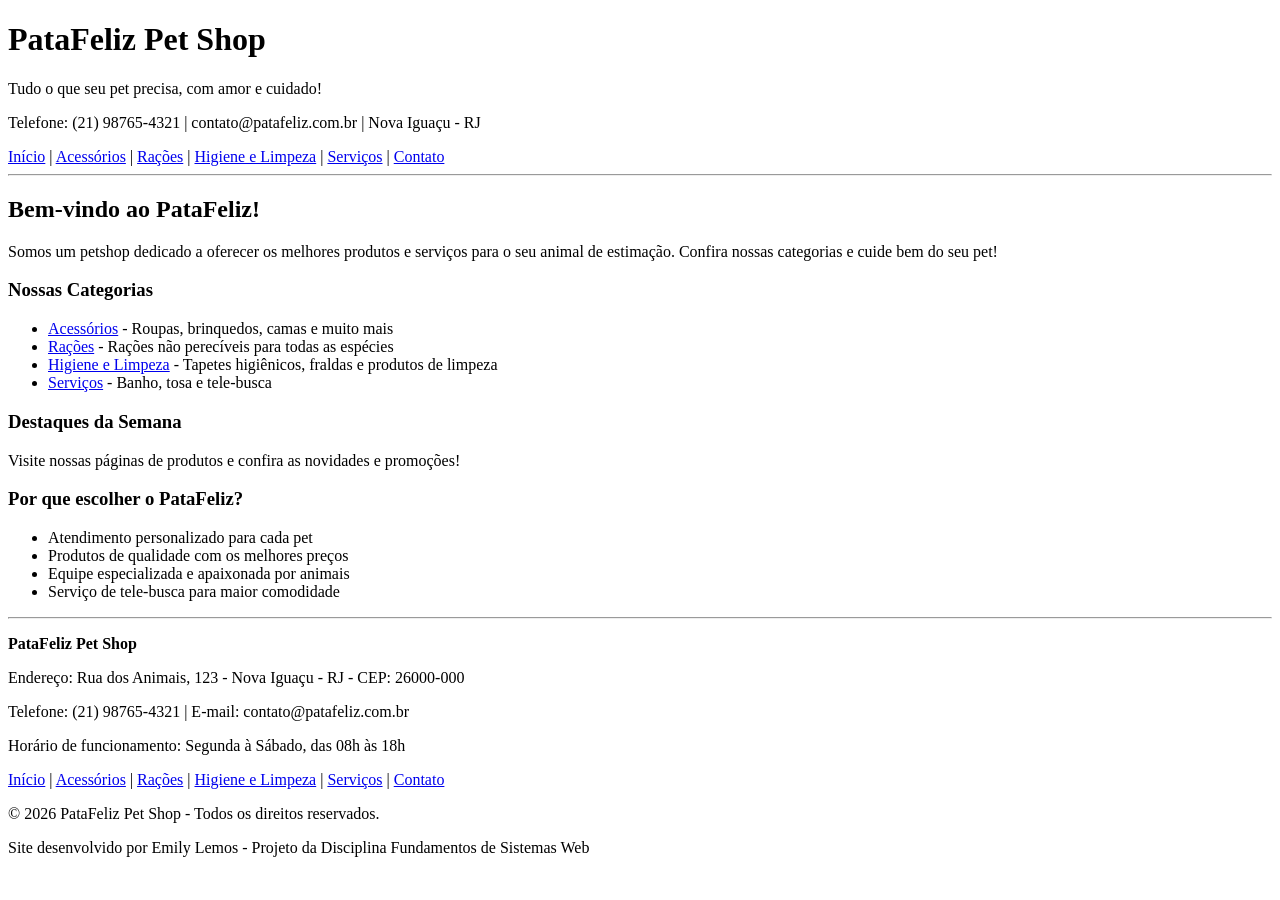
==== index.html @ 2a171f73 "Rename index (1).html to index.html" ====
<!DOCTYPE html>
<html lang="pt-BR">
<head>
  <meta charset="UTF-8">
  <meta name="viewport" content="width=device-width, initial-scale=1.0">
  <title>PataFeliz Pet Shop</title>
</head>
<body>
  <header>
    <h1>PataFeliz Pet Shop</h1>
    <p>Tudo o que seu pet precisa, com amor e cuidado!</p>
    <p>Telefone: (21) 98765-4321 | contato@patafeliz.com.br | Nova Iguaçu - RJ</p>

    <nav>
      <a href="index.html">Início</a> |
      <a href="acessorios.html">Acessórios</a> |
      <a href="racoes.html">Rações</a> |
      <a href="higiene.html">Higiene e Limpeza</a> |
      <a href="servicos.html">Serviços</a> |
      <a href="contato.html">Contato</a>
    </nav>
  </header>

  <hr>

  <main>
    <h2>Bem-vindo ao PataFeliz!</h2>
    <p>
      Somos um petshop dedicado a oferecer os melhores produtos e serviços para o seu animal de estimação.
      Confira nossas categorias e cuide bem do seu pet!
    </p>

    <h3>Nossas Categorias</h3>

    <ul>
      <li><a href="acessorios.html">Acessórios</a> - Roupas, brinquedos, camas e muito mais</li>
      <li><a href="racoes.html">Rações</a> - Rações não perecíveis para todas as espécies</li>
      <li><a href="higiene.html">Higiene e Limpeza</a> - Tapetes higiênicos, fraldas e produtos de limpeza</li>
      <li><a href="servicos.html">Serviços</a> - Banho, tosa e tele-busca</li>
    </ul>

    <h3>Destaques da Semana</h3>
    <p>Visite nossas páginas de produtos e confira as novidades e promoções!</p>

    <h3>Por que escolher o PataFeliz?</h3>
    <ul>
      <li>Atendimento personalizado para cada pet</li>
      <li>Produtos de qualidade com os melhores preços</li>
      <li>Equipe especializada e apaixonada por animais</li>
      <li>Serviço de tele-busca para maior comodidade</li>
    </ul>
  </main>

  <hr>

  <footer>
    <p><strong>PataFeliz Pet Shop</strong></p>
    <p>Endereço: Rua dos Animais, 123 - Nova Iguaçu - RJ - CEP: 26000-000</p>
    <p>Telefone: (21) 98765-4321 | E-mail: contato@patafeliz.com.br</p>
    <p>Horário de funcionamento: Segunda à Sábado, das 08h às 18h</p>
    <nav>
      <a href="index.html">Início</a> |
      <a href="acessorios.html">Acessórios</a> |
      <a href="racoes.html">Rações</a> |
      <a href="higiene.html">Higiene e Limpeza</a> |
      <a href="servicos.html">Serviços</a> |
      <a href="contato.html">Contato</a>
    </nav>
    <p>&copy; 2026 PataFeliz Pet Shop - Todos os direitos reservados.</p>
    <p>Site desenvolvido por Emily Lemos - Projeto da Disciplina Fundamentos de Sistemas Web</p>
  </footer>

</body>
</html>
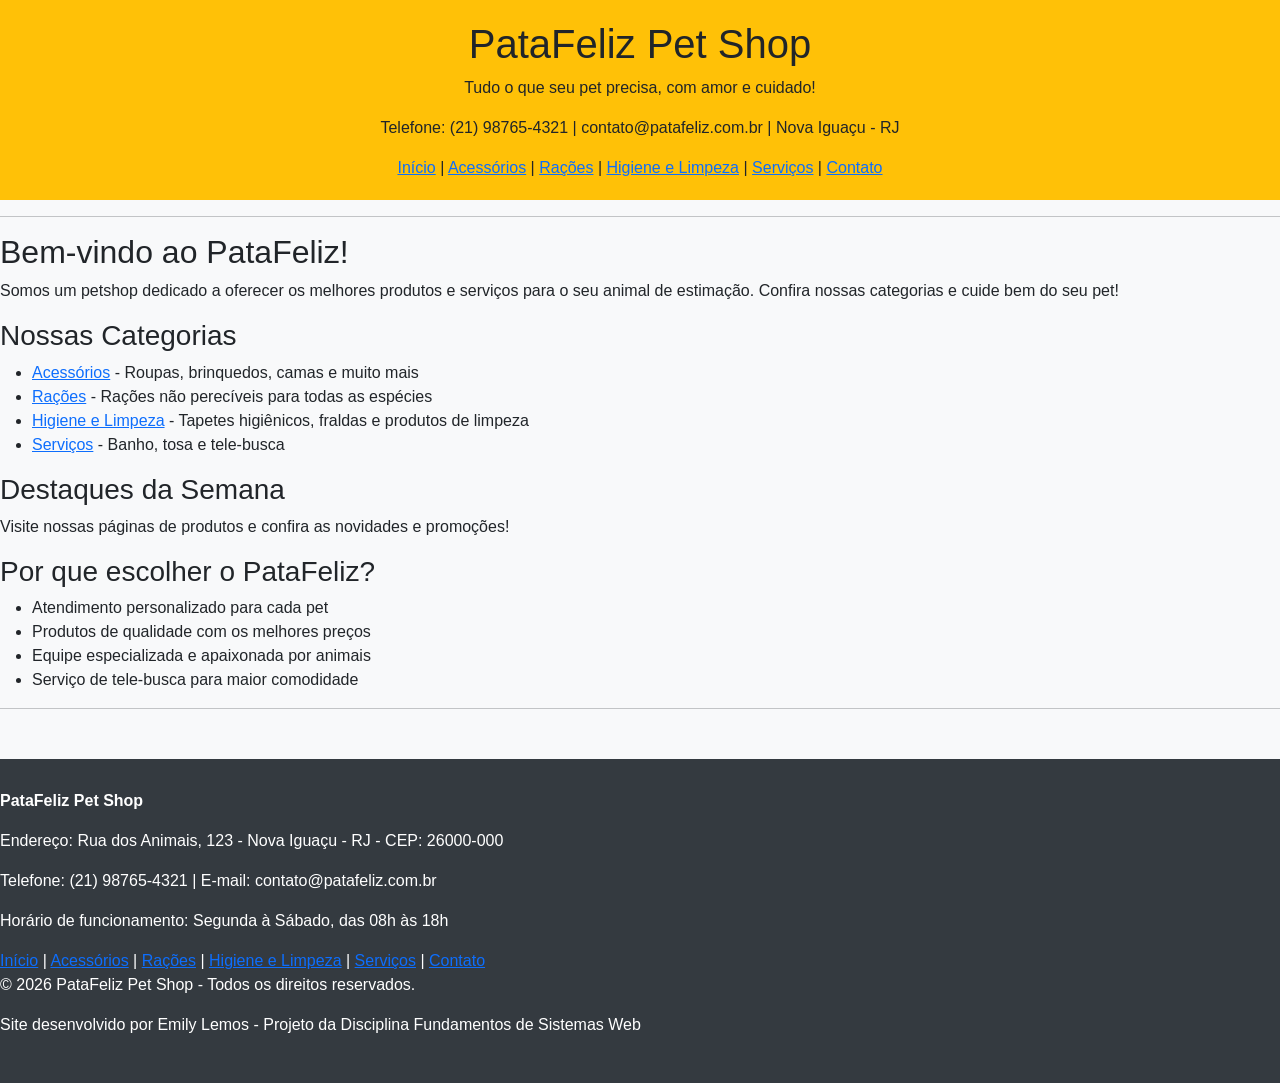
==== commit 895a4bb4: "Add Bootstrap and custom script to index.html" ====
--- a/index.html
+++ b/index.html
@@ -4,6 +4,8 @@
   <meta charset="UTF-8">
   <meta name="viewport" content="width=device-width, initial-scale=1.0">
   <title>PataFeliz Pet Shop</title>
+  <link href="https://cdn.jsdelivr.net/npm/bootstrap@5.3.0/dist/css/bootstrap.min.css" rel="stylesheet">
+  <link rel="stylesheet" href="style.css">
 </head>
 <body>
   <header>
@@ -69,6 +71,7 @@
     <p>&copy; 2026 PataFeliz Pet Shop - Todos os direitos reservados.</p>
     <p>Site desenvolvido por Emily Lemos - Projeto da Disciplina Fundamentos de Sistemas Web</p>
   </footer>
-
+ <script src="https://cdn.jsdelivr.net/npm/bootstrap@5.3.0/dist/js/bootstrap.bundle.min.js"></script>
+    <script src="script.js"></script>
 </body>
 </html>
--- a/style.css
+++ b/style.css
@@ -0,0 +1,37 @@
+/* Estilos personalizados para o PataFeliz Petshop */
+body {
+    font-family: 'Segoe UI', Tahoma, Geneva, Verdana, sans-serif;
+    background-color: #f8f9fa;
+}
+
+header {
+    background-color: #ffc107; /* Amarelo Pet */
+    padding: 20px 0;
+    text-align: center;
+}
+
+.navbar {
+    margin-bottom: 20px;
+}
+
+.card-img-top {
+    height: 200px;
+    object-fit: cover;
+}
+
+footer {
+    background-color: #343a40;
+    color: white;
+    padding: 30px 0;
+    margin-top: 50px;
+}
+
+.carousel-item img {
+    height: 400px;
+    object-fit: cover;
+}
+
+/* Acessibilidade: Foco visível */
+a:focus, button:focus {
+    outline: 3px solid #ffc107;
+}
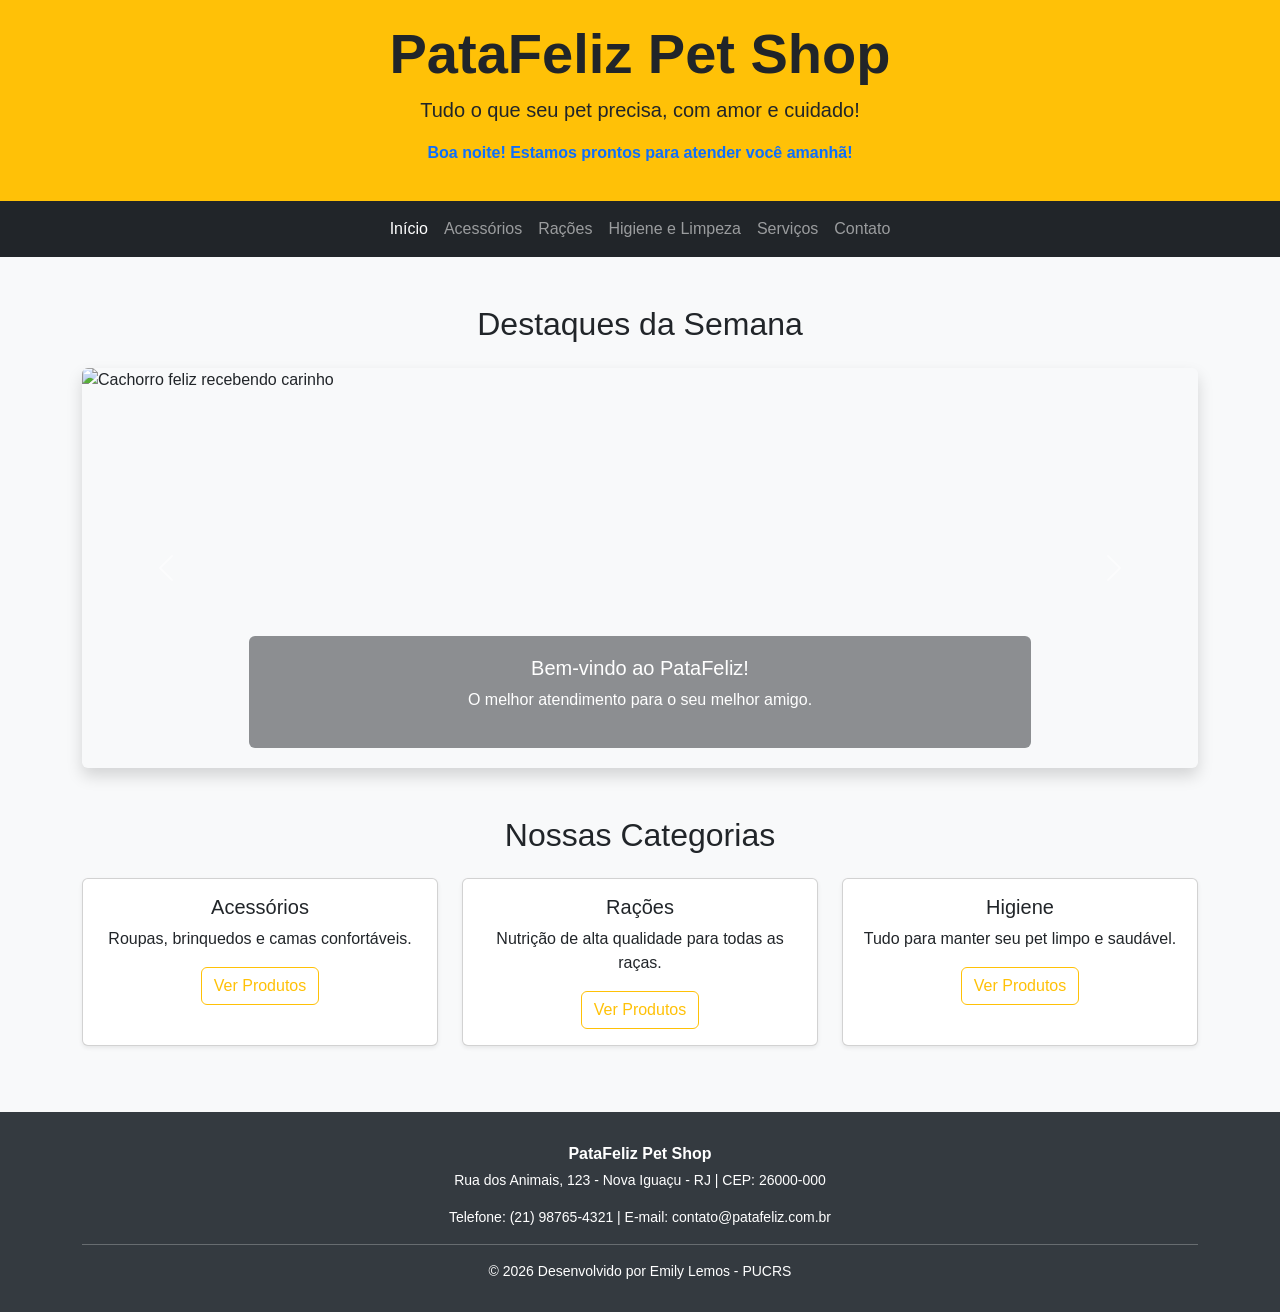
==== commit a2afa644: "Refactor index.html for improved structure and styling" ====
--- a/index.html
+++ b/index.html
@@ -1,77 +1,119 @@
 <!DOCTYPE html>
 <html lang="pt-BR">
 <head>
-  <meta charset="UTF-8">
-  <meta name="viewport" content="width=device-width, initial-scale=1.0">
-  <title>PataFeliz Pet Shop</title>
-  <link href="https://cdn.jsdelivr.net/npm/bootstrap@5.3.0/dist/css/bootstrap.min.css" rel="stylesheet">
-  <link rel="stylesheet" href="style.css">
+    <meta charset="UTF-8">
+    <meta name="viewport" content="width=device-width, initial-scale=1.0">
+    <title>PataFeliz Pet Shop - Início</title>
+    <!-- Bootstrap CSS -->
+    <link href="https://cdn.jsdelivr.net/npm/bootstrap@5.3.0/dist/css/bootstrap.min.css" rel="stylesheet">
+    <!-- Arquivo CSS Personalizado -->
+    <link rel="stylesheet" href="style.css">
 </head>
 <body>
-  <header>
-    <h1>PataFeliz Pet Shop</h1>
-    <p>Tudo o que seu pet precisa, com amor e cuidado!</p>
-    <p>Telefone: (21) 98765-4321 | contato@patafeliz.com.br | Nova Iguaçu - RJ</p>
 
-    <nav>
-      <a href="index.html">Início</a> |
-      <a href="acessorios.html">Acessórios</a> |
-      <a href="racoes.html">Rações</a> |
-      <a href="higiene.html">Higiene e Limpeza</a> |
-      <a href="servicos.html">Serviços</a> |
-      <a href="contato.html">Contato</a>
+    <!-- Cabeçalho -->
+    <header class="container-fluid text-dark">
+        <h1 class="display-4 fw-bold">PataFeliz Pet Shop</h1>
+        <p class="lead">Tudo o que seu pet precisa, com amor e cuidado!</p>
+        <p id="saudacao-dinamica" class="fw-bold text-primary"></p>
+    </header>
+
+    <!-- Navegação -->
+    <nav class="navbar navbar-expand-lg navbar-dark bg-dark sticky-top">
+        <div class="container">
+            <button class="navbar-toggler" type="button" data-bs-toggle="collapse" data-bs-target="#navbarNav">
+                <span class="navbar-toggler-icon"></span>
+            </button>
+            <div class="collapse navbar-collapse justify-content-center" id="navbarNav">
+                <ul class="navbar-nav">
+                    <li class="nav-item"><a class="nav-link active" href="index.html">Início</a></li>
+                    <li class="nav-item"><a class="nav-link" href="acessorios.html">Acessórios</a></li>
+                    <li class="nav-item"><a class="nav-link" href="racoes.html">Rações</a></li>
+                    <li class="nav-item"><a class="nav-link" href="higiene.html">Higiene e Limpeza</a></li>
+                    <li class="nav-item"><a class="nav-link" href="servicos.html">Serviços</a></li>
+                    <li class="nav-item"><a class="nav-link" href="contato.html">Contato</a></li>
+                </ul>
+            </div>
+        </div>
     </nav>
-  </header>
 
-  <hr>
+    <main class="container my-5">
+        <!-- Carrossel de Imagens (Requisito Fase 2) -->
+        <section id="destaques" class="mb-5">
+            <h2 class="text-center mb-4">Destaques da Semana</h2>
+            <div id="carouselPet" class="carousel slide" data-bs-ride="carousel">
+                <div class="carousel-inner rounded shadow">
+                    <div class="carousel-item active">
+                        <img src="https://images.unsplash.com/photo-1516734212186-a967f81ad0d7?auto=format&fit=crop&w=1200&h=400" class="d-block w-100" alt="Cachorro feliz recebendo carinho">
+                        <div class="carousel-caption d-none d-md-block bg-dark bg-opacity-50 rounded">
+                            <h5>Bem-vindo ao PataFeliz!</h5>
+                            <p>O melhor atendimento para o seu melhor amigo.</p>
+                        </div>
+                    </div>
+                    <div class="carousel-item">
+                        <img src="https://images.unsplash.com/photo-1583511655857-d19b40a7a54e?auto=format&fit=crop&w=1200&h=400" class="d-block w-100" alt="Gato brincando com acessórios">
+                        <div class="carousel-caption d-none d-md-block bg-dark bg-opacity-50 rounded">
+                            <h5>Acessórios Exclusivos</h5>
+                            <p>Confira nossa nova linha de camas e brinquedos.</p>
+                        </div>
+                    </div>
+                </div>
+                <button class="carousel-control-prev" type="button" data-bs-target="#carouselPet" data-bs-slide="prev">
+                    <span class="carousel-control-prev-icon"></span>
+                </button>
+                <button class="carousel-control-next" type="button" data-bs-target="#carouselPet" data-bs-slide="next">
+                    <span class="carousel-control-next-icon"></span>
+                </button>
+            </div>
+        </section>
 
-  <main>
-    <h2>Bem-vindo ao PataFeliz!</h2>
-    <p>
-      Somos um petshop dedicado a oferecer os melhores produtos e serviços para o seu animal de estimação.
-      Confira nossas categorias e cuide bem do seu pet!
-    </p>
+        <!-- Categorias -->
+        <section class="row text-center">
+            <h2 class="mb-4">Nossas Categorias</h2>
+            <div class="col-md-4 mb-3">
+                <div class="card h-100 shadow-sm">
+                    <div class="card-body">
+                        <h3 class="card-title h5">Acessórios</h3>
+                        <p class="card-text">Roupas, brinquedos e camas confortáveis.</p>
+                        <a href="acessorios.html" class="btn btn-outline-warning">Ver Produtos</a>
+                    </div>
+                </div>
+            </div>
+            <div class="col-md-4 mb-3">
+                <div class="card h-100 shadow-sm">
+                    <div class="card-body">
+                        <h3 class="card-title h5">Rações</h3>
+                        <p class="card-text">Nutrição de alta qualidade para todas as raças.</p>
+                        <a href="racoes.html" class="btn btn-outline-warning">Ver Produtos</a>
+                    </div>
+                </div>
+            </div>
+            <div class="col-md-4 mb-3">
+                <div class="card h-100 shadow-sm">
+                    <div class="card-body">
+                        <h3 class="card-title h5">Higiene</h3>
+                        <p class="card-text">Tudo para manter seu pet limpo e saudável.</p>
+                        <a href="higiene.html" class="btn btn-outline-warning">Ver Produtos</a>
+                    </div>
+                </div>
+            </div>
+        </section>
+    </main>
 
-    <h3>Nossas Categorias</h3>
+    <!-- Rodapé -->
+    <footer class="text-center">
+        <div class="container">
+            <p class="mb-1"><strong>PataFeliz Pet Shop</strong></p>
+            <p class="small">Rua dos Animais, 123 - Nova Iguaçu - RJ | CEP: 26000-000</p>
+            <p class="small">Telefone: (21) 98765-4321 | E-mail: contato@patafeliz.com.br</p>
+            <hr class="bg-light">
+            <p class="small mb-0">&copy; 2026 Desenvolvido por Emily Lemos - PUCRS</p>
+        </div>
+    </footer>
 
-    <ul>
-      <li><a href="acessorios.html">Acessórios</a> - Roupas, brinquedos, camas e muito mais</li>
-      <li><a href="racoes.html">Rações</a> - Rações não perecíveis para todas as espécies</li>
-      <li><a href="higiene.html">Higiene e Limpeza</a> - Tapetes higiênicos, fraldas e produtos de limpeza</li>
-      <li><a href="servicos.html">Serviços</a> - Banho, tosa e tele-busca</li>
-    </ul>
-
-    <h3>Destaques da Semana</h3>
-    <p>Visite nossas páginas de produtos e confira as novidades e promoções!</p>
-
-    <h3>Por que escolher o PataFeliz?</h3>
-    <ul>
-      <li>Atendimento personalizado para cada pet</li>
-      <li>Produtos de qualidade com os melhores preços</li>
-      <li>Equipe especializada e apaixonada por animais</li>
-      <li>Serviço de tele-busca para maior comodidade</li>
-    </ul>
-  </main>
-
-  <hr>
-
-  <footer>
-    <p><strong>PataFeliz Pet Shop</strong></p>
-    <p>Endereço: Rua dos Animais, 123 - Nova Iguaçu - RJ - CEP: 26000-000</p>
-    <p>Telefone: (21) 98765-4321 | E-mail: contato@patafeliz.com.br</p>
-    <p>Horário de funcionamento: Segunda à Sábado, das 08h às 18h</p>
-    <nav>
-      <a href="index.html">Início</a> |
-      <a href="acessorios.html">Acessórios</a> |
-      <a href="racoes.html">Rações</a> |
-      <a href="higiene.html">Higiene e Limpeza</a> |
-      <a href="servicos.html">Serviços</a> |
-      <a href="contato.html">Contato</a>
-    </nav>
-    <p>&copy; 2026 PataFeliz Pet Shop - Todos os direitos reservados.</p>
-    <p>Site desenvolvido por Emily Lemos - Projeto da Disciplina Fundamentos de Sistemas Web</p>
-  </footer>
- <script src="https://cdn.jsdelivr.net/npm/bootstrap@5.3.0/dist/js/bootstrap.bundle.min.js"></script>
+    <!-- Bootstrap JS -->
+    <script src="https://cdn.jsdelivr.net/npm/bootstrap@5.3.0/dist/js/bootstrap.bundle.min.js"></script>
+    <!-- Arquivo JS Personalizado -->
     <script src="script.js"></script>
 </body>
 </html>
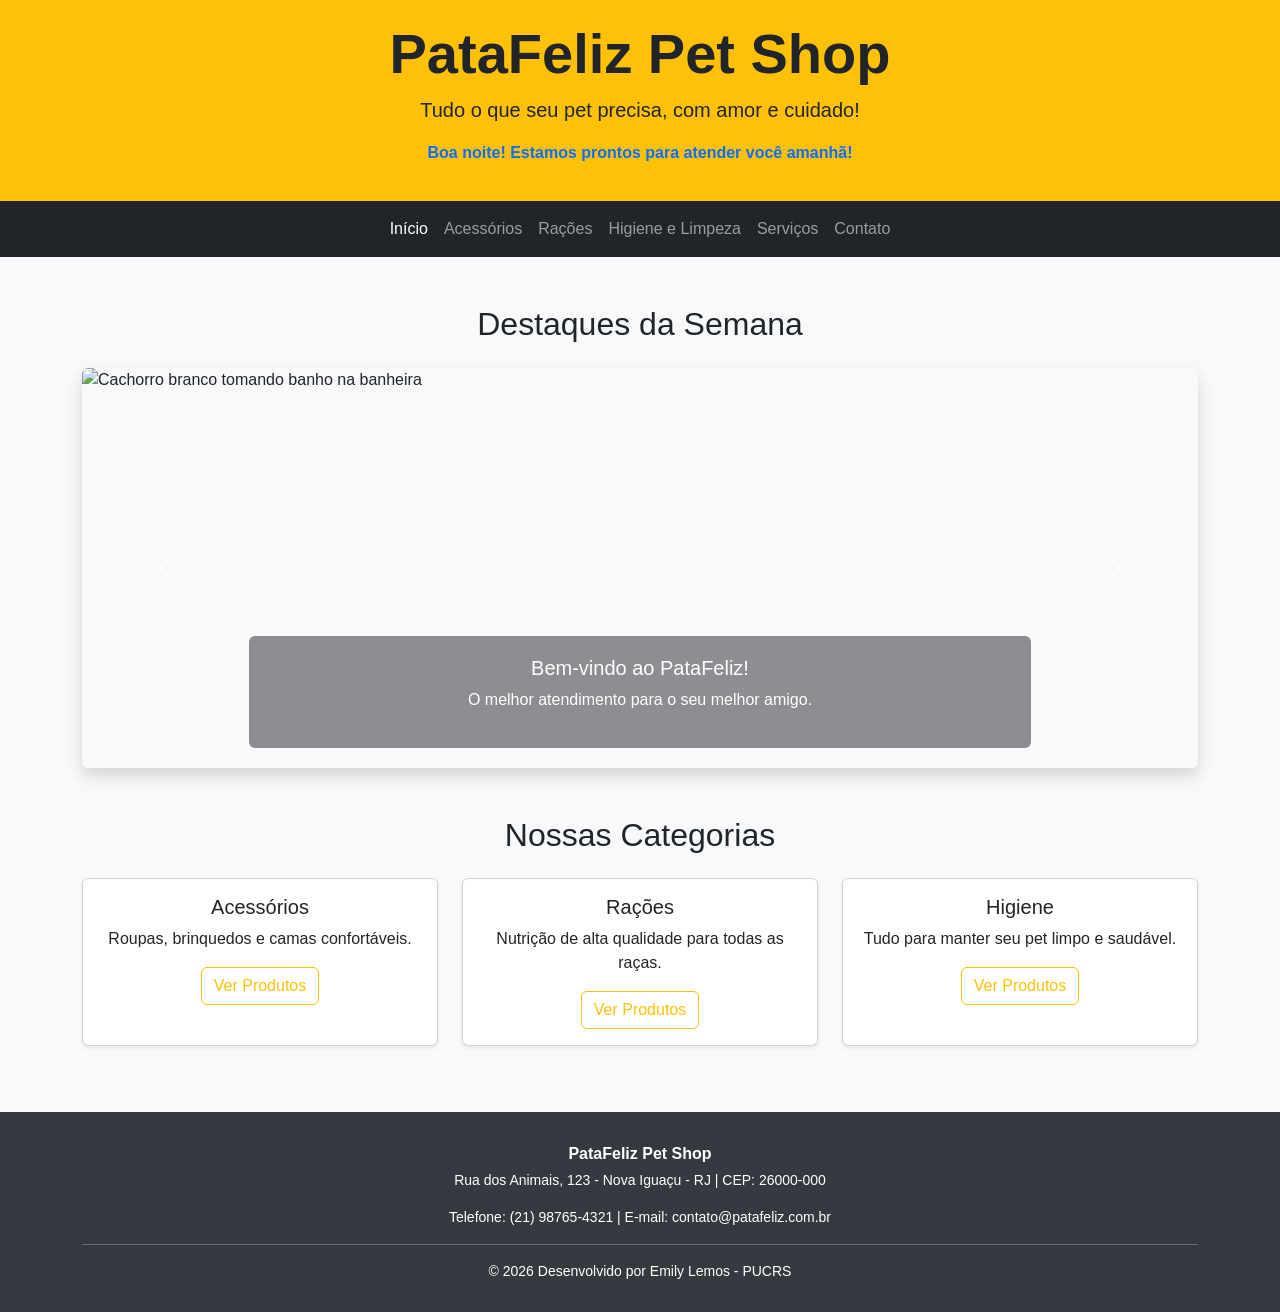
==== commit cb9461b1: "Update alt text for carousel images in index.html" ====
--- a/index.html
+++ b/index.html
@@ -41,17 +41,17 @@
         <!-- Carrossel de Imagens (Requisito Fase 2) -->
         <section id="destaques" class="mb-5">
             <h2 class="text-center mb-4">Destaques da Semana</h2>
-            <div id="carouselPet" class="carousel slide" data-bs-ride="carousel">
+            <div id="carouselPet" class="carousel slide" data-bs-ride="carousel" aria-label="Destaques do PataFeliz Pet Shop">
                 <div class="carousel-inner rounded shadow">
                     <div class="carousel-item active">
-                        <img src="https://images.unsplash.com/photo-1516734212186-a967f81ad0d7?auto=format&fit=crop&w=1200&h=400" class="d-block w-100" alt="Cachorro feliz recebendo carinho">
+                        <img src="https://media.istockphoto.com/id/2235036399/pt/foto/maltese-dog-enjoying-bath.jpg?s=1024x1024&w=is&k=20&c=oaleQ_5A9PTyxuuq3D-fnraGZyWB0HrEjGTzcwKFT_I=" class="d-block w-100" alt="Cachorro branco tomando banho na banheira">
                         <div class="carousel-caption d-none d-md-block bg-dark bg-opacity-50 rounded">
                             <h5>Bem-vindo ao PataFeliz!</h5>
                             <p>O melhor atendimento para o seu melhor amigo.</p>
                         </div>
                     </div>
                     <div class="carousel-item">
-                        <img src="https://images.unsplash.com/photo-1583511655857-d19b40a7a54e?auto=format&fit=crop&w=1200&h=400" class="d-block w-100" alt="Gato brincando com acessórios">
+                        <img src="https://plus.unsplash.com/premium_photo-1770668583065-930c3c4077e2?q=80&w=1470&auto=format&fit=crop&ixlib=rb-4.1.0&ixid=M3wxMjA3fDB8MHxwaG90by1wYWdlfHx8fGVufDB8fHx8fA%3D%3D" class="d-block w-100" alt="Cachorro sendo tirado do carro">
                         <div class="carousel-caption d-none d-md-block bg-dark bg-opacity-50 rounded">
                             <h5>Acessórios Exclusivos</h5>
                             <p>Confira nossa nova linha de camas e brinquedos.</p>
